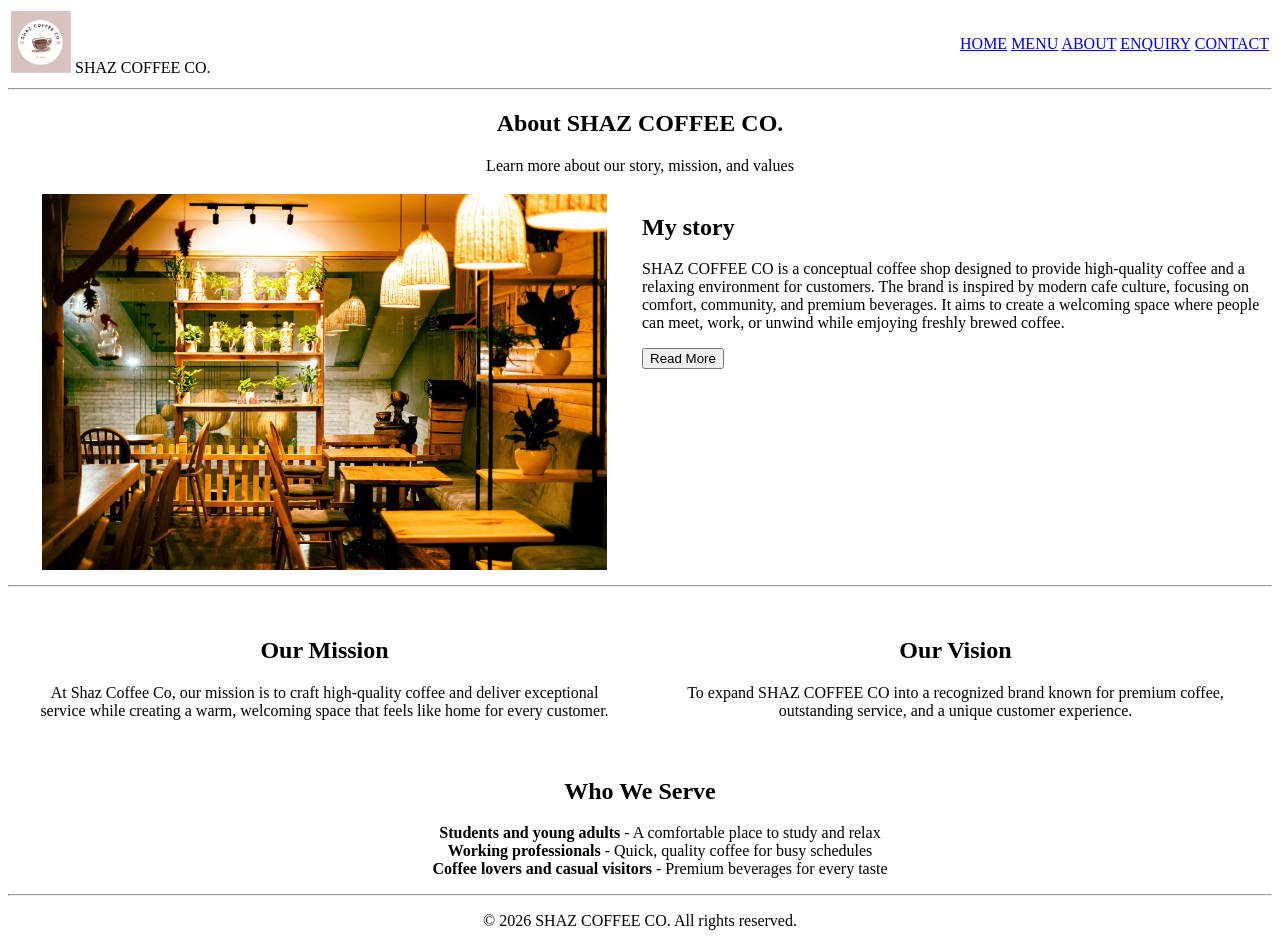
==== Pages/about_us.html @ fe55623c "Added content on menu page" ====
<!DOCTYPE html>
<html lang="en">
<head>
    <meta charset="UTF-8">
    <meta name="viewport" content="width=device-width, initial-scale=1.0">
    <title>SHAZ COFFEE CO. | About Us</title>
</head>
<body>
    <table width="100%">
        <tr>
            <!--This table is for aligning the logo and the navigation-->
            <td align="left">
                <img src="../Assets/images/logo.png" alt="logo" width="60">
                SHAZ COFFEE CO.

            </td>
            <td align="right">
                <a href="../index.html">HOME</a>
                <a href="./menu.html">MENU</a>
                <a href="about_us.html">ABOUT</a>
                <a href="enquiry.html">ENQUIRY</a>
                <a href="contact_us.html">CONTACT</a>

            </td>
        </tr>

    </table>
    <hr>
    <main>
        <section align="center">
            <h1>About SHAZ COFFEE CO.</h1>
            <p>Learn more about our story, mission, and values</p>
        </section>
        <!--The table that we gonna have will contain two column shop interior image and my story-->
        <table width="100%">
            <tr>
                <!--Left column: contains shop interior image-->
                <td width="50%" align="center">
                    <img src="../Assets/images/shop-interior.jpg" alt="shop-interior" width="90%">

                </td>
                <!--Right column :contains my story-->
                <td width="50%" valign="top">
                    <h2>My story</h2>
                    <p>SHAZ COFFEE CO is  a conceptual coffee shop designed to provide
                        high-quality coffee and a relaxing environment for customers.
                        The brand is inspired by modern cafe culture, focusing on 
                        comfort, community, and premium beverages. It aims to create
                        a welcoming space where people can meet, work, or unwind while
                        emjoying freshly brewed coffee.
                    </p>
                    <button onclick="location.href='#'">Read More</button>
                </td>
            </tr>

        </table>
        
 
        <!--Mission and Vision-->
        <hr>

        <table width="100%" cellpadding="20">
            <tr>

                <td width="50%" align="center" valign="top">
                    <h2>Our Mission</h2>
                    <p>At Shaz Coffee Co, our mission is to craft high-quality coffee
                        and deliver exceptional service while creating a warm, welcoming 
                        space that feels like home for every customer.</p>
                </td>
                <td width="50%" align="center" valign="top">
                    <h2>Our Vision</h2>
                    <p>To expand SHAZ COFFEE CO into a recognized brand known for premium
                        coffee, outstanding service, and a unique customer experience.
                    </p>
                </td>
            </tr>
        </table>

        <!--Target Audience-->
        <section align="center">
            <h2>Who We Serve </h2>
            <ul type="none">
                <li><strong>Students and young adults</strong> - A comfortable place to
                study and relax</li>
               
                <li><strong>Working professionals</strong> - Quick, quality coffee for 
                busy schedules</li>
                
                <li><strong>Coffee lovers and casual visitors</strong> - Premium beverages
                for every taste</li>
            </ul>
        </section>
    </main>

    <hr>


    <footer style="text-align: center;">
        <p>&copy; 2026 SHAZ COFFEE CO. All rights reserved.</p>

    </footer>
    
</body>
</html>
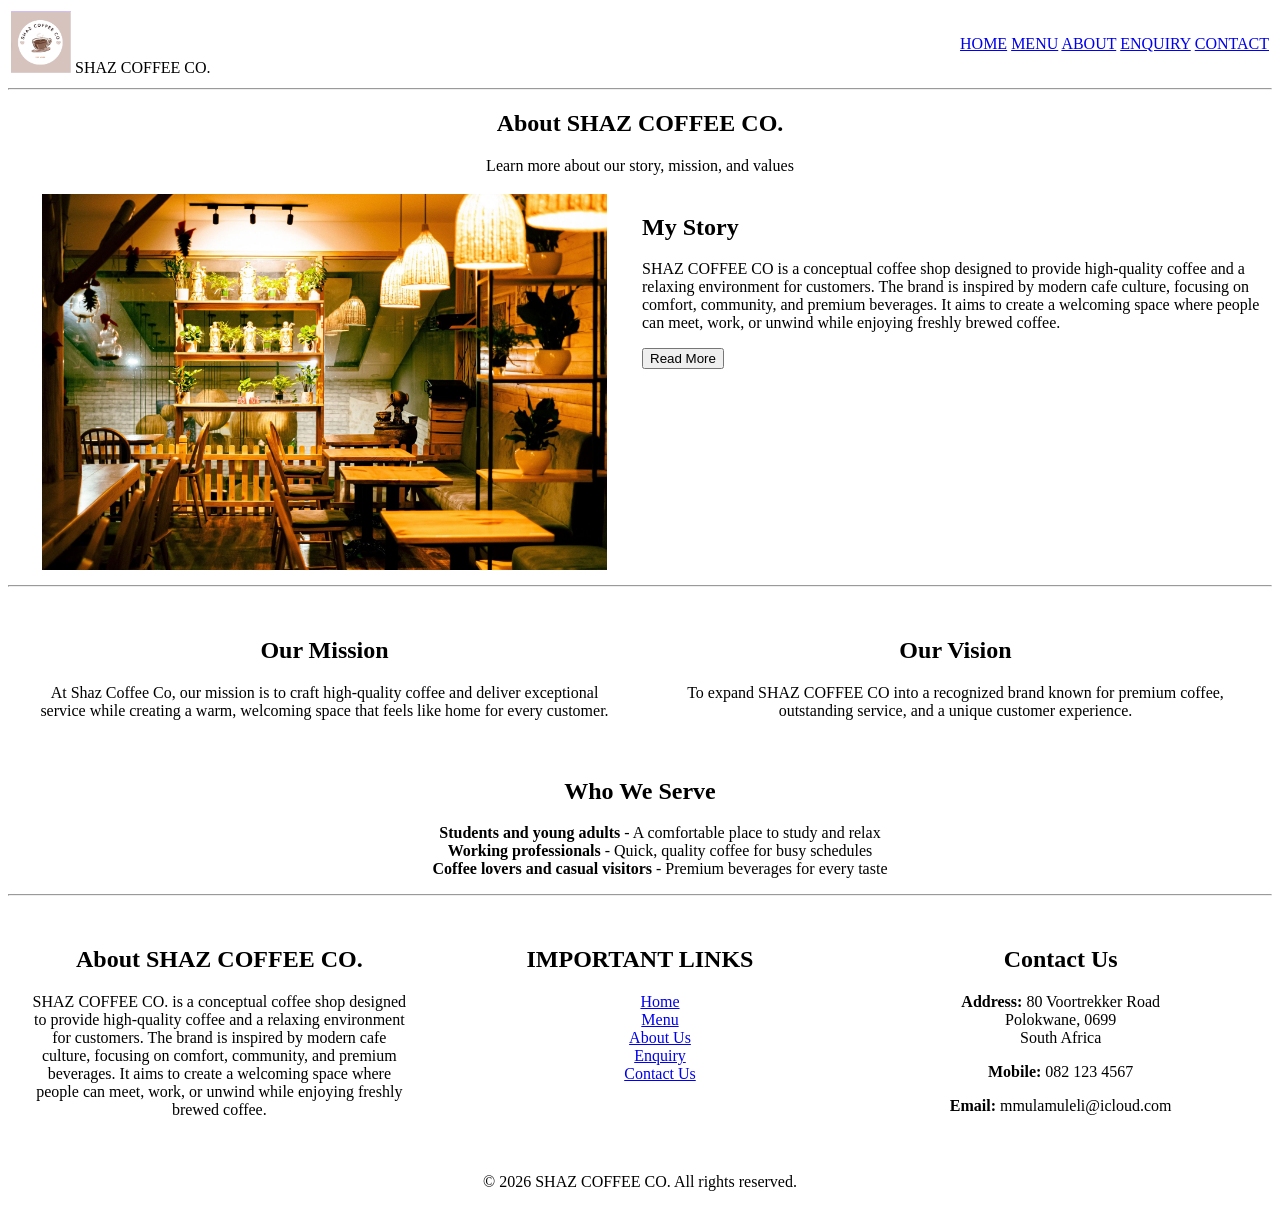
==== commit 7e15518e: "Verifying each page and correcting" ====
--- a/Pages/about_us.html
+++ b/Pages/about_us.html
@@ -6,11 +6,12 @@
     <title>SHAZ COFFEE CO. | About Us</title>
 </head>
 <body>
-    <table width="100%">
-        <tr>
-            <!--This table is for aligning the logo and the navigation-->
-            <td align="left">
-                <img src="../Assets/images/logo.png" alt="logo" width="60">
+    <header>
+        <table width="100%">
+            <tr>
+                <!--This table is for aligning the logo and the navigation-->
+                <td align="left">
+                    <img src="../Assets/images/logo.png" alt="logo" width="60">
                 SHAZ COFFEE CO.
 
             </td>
@@ -25,6 +26,7 @@
         </tr>
 
     </table>
+    </header>
     <hr>
     <main>
         <section align="center">
@@ -41,13 +43,13 @@
                 </td>
                 <!--Right column :contains my story-->
                 <td width="50%" valign="top">
-                    <h2>My story</h2>
-                    <p>SHAZ COFFEE CO is  a conceptual coffee shop designed to provide
+                    <h2>My Story</h2>
+                    <p>SHAZ COFFEE CO is a conceptual coffee shop designed to provide
                         high-quality coffee and a relaxing environment for customers.
                         The brand is inspired by modern cafe culture, focusing on 
                         comfort, community, and premium beverages. It aims to create
                         a welcoming space where people can meet, work, or unwind while
-                        emjoying freshly brewed coffee.
+                        enjoying freshly brewed coffee.
                     </p>
                     <button onclick="location.href='#'">Read More</button>
                 </td>
@@ -96,7 +98,45 @@
     <hr>
 
 
-    <footer style="text-align: center;">
+    <footer align="center">
+        <table width="100%" cellpadding="20">
+        <tr>
+            <!--First column: About us-->
+            <td width="33%" valign="top">
+            <h2>About SHAZ COFFEE CO.</h2>
+            <p>SHAZ COFFEE CO. is a conceptual coffee shop designed to provide high-quality coffee and a relaxing environment for customers.
+                The brand is inspired by modern cafe culture, focusing on comfort, community, and premium beverages.
+                It aims to create a welcoming space where people can meet, work, or unwind while enjoying freshly brewed coffee. </p>
+             </p>
+            </td>
+
+            <!--Second column: Important links-->
+            <td width="33%" valign="top">
+                <h2>IMPORTANT LINKS</h2>
+                <ul type="none">
+                    <li><a href="./index.html">Home</a></li>
+                    <li><a href="./Pages/menu.html">Menu</a></li>
+                    <li><a href="./Pages/about_us.html">About Us</a></li>
+                    <li><a href="./Pages/enquiry.html">Enquiry</a></li>
+                    <li><a href="./Pages/contact_us.html">Contact Us</a></li>
+                </ul>
+            </td>
+
+            <!--Third column: Contact us-->
+            <td width="33%" valign="top">
+                <h2>Contact Us</h2>
+                <p><strong>Address:</strong>
+                80 Voortrekker Road<br>
+                Polokwane, 0699<br>
+                South Africa</p>
+                <p><strong>Mobile:</strong>
+                082 123 4567</p>
+                <p><strong>Email:</strong>
+                mmulamuleli@icloud.com</p>
+            </td>
+        </tr>
+    </table>
+    <!--Copyright section-->
         <p>&copy; 2026 SHAZ COFFEE CO. All rights reserved.</p>
 
     </footer>
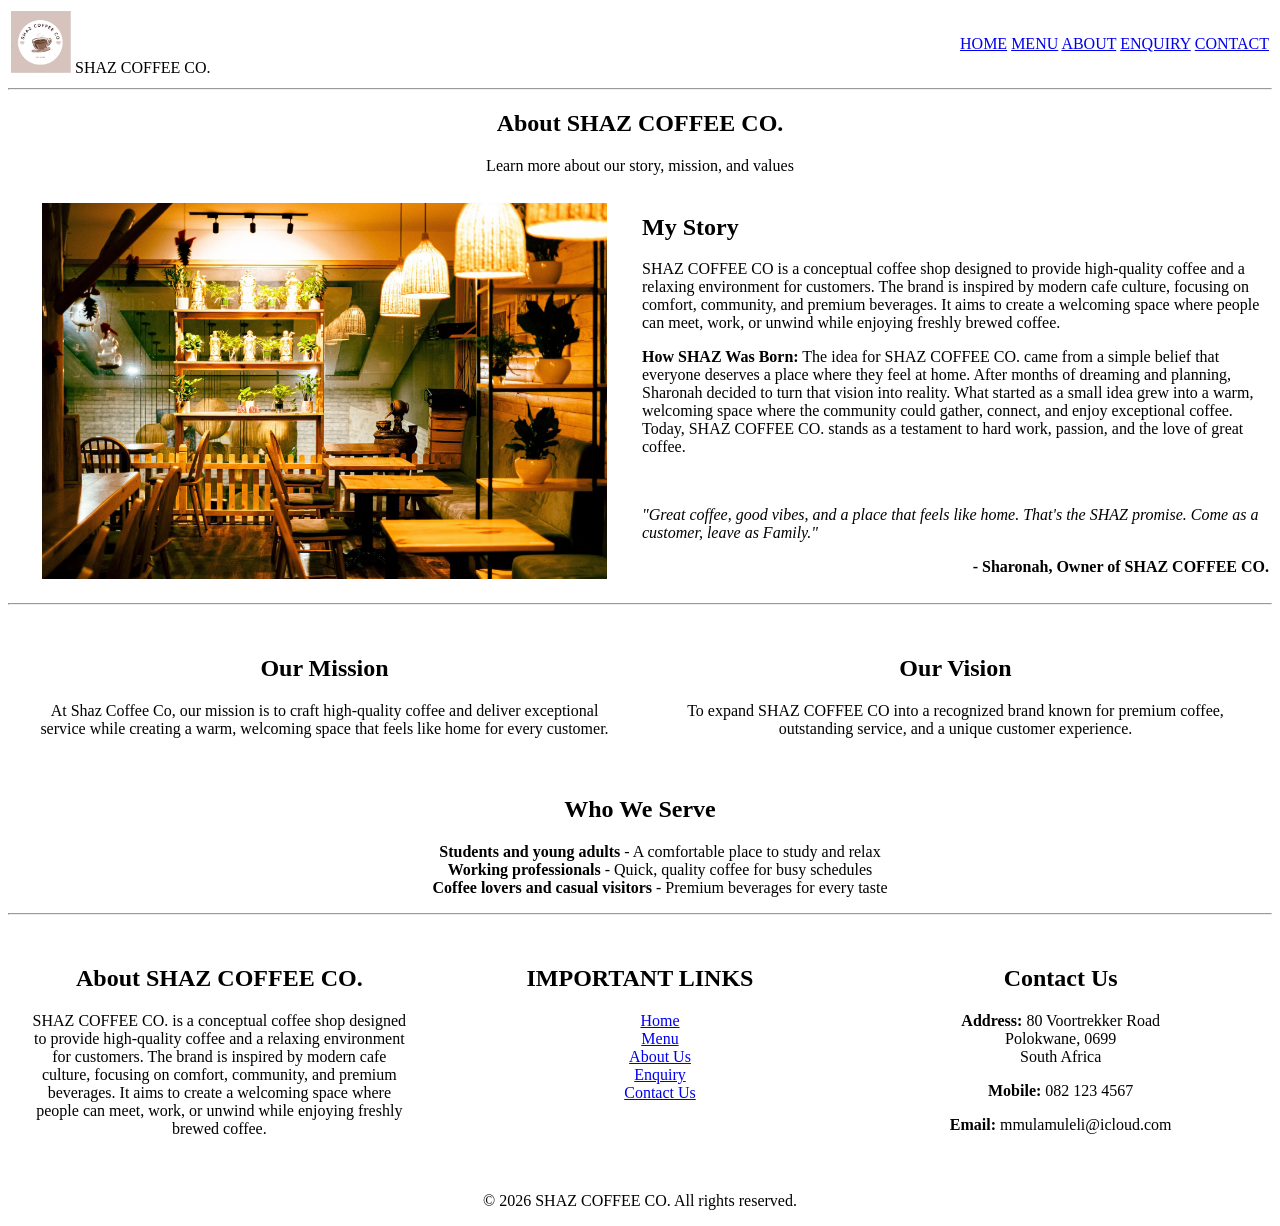
==== commit 2dfe2c52: "Last commit with readme" ====
--- a/Pages/about_us.html
+++ b/Pages/about_us.html
@@ -6,12 +6,13 @@
     <title>SHAZ COFFEE CO. | About Us</title>
 </head>
 <body>
+    <!-- Header Section -->
     <header>
         <table width="100%">
             <tr>
                 <!--This table is for aligning the logo and the navigation-->
                 <td align="left">
-                    <img src="../Assets/images/logo.png" alt="logo" width="60">
+                    <img src="../Assets/images/logo.png" alt="SHAZ COFFEE CO. Logo" width="60">
                 SHAZ COFFEE CO.
 
             </td>
@@ -28,6 +29,7 @@
     </table>
     </header>
     <hr>
+    <!-- Main content section -->
     <main>
         <section align="center">
             <h1>About SHAZ COFFEE CO.</h1>
@@ -38,7 +40,7 @@
             <tr>
                 <!--Left column: contains shop interior image-->
                 <td width="50%" align="center">
-                    <img src="../Assets/images/shop-interior.jpg" alt="shop-interior" width="90%">
+                    <img src="../Assets/images/shop-interior.jpg" alt="Inside SHAZ COFFEE CO. shop" width="90%">
 
                 </td>
                 <!--Right column :contains my story-->
@@ -51,7 +53,25 @@
                         a welcoming space where people can meet, work, or unwind while
                         enjoying freshly brewed coffee.
                     </p>
-                    <button onclick="location.href='#'">Read More</button>
+
+                    <!-- Second Paragraph : How SHAZ was born(meaning how the idea of shaz coffee co came up)-->
+                     <p><strong>How SHAZ Was Born:</strong> The idea for SHAZ COFFEE CO. came
+                    from a simple belief that everyone deserves a place where they feel at home.
+                    After months of dreaming and planning, Sharonah decided to turn that vision 
+                    into reality. What started as a small idea grew into a warm, welcoming space
+                    where the community could gather, connect, and enjoy exceptional coffee. Today,
+                    SHAZ COFFEE CO. stands as a testament to hard work, passion, and the love of 
+                    great coffee.
+                </p>
+
+                <br>
+
+                <!-- Quote from Owner -->
+                     
+
+                    <p><em>"Great coffee, good vibes, and a place that feels like home.
+                        That's the SHAZ promise. Come as a customer, leave as Family."</em></p>
+                   <p align="right"><strong>- Sharonah, Owner of SHAZ COFFEE CO.</strong></p>
                 </td>
             </tr>
 
@@ -97,7 +117,7 @@
 
     <hr>
 
-
+    <!-- Footer -->
     <footer align="center">
         <table width="100%" cellpadding="20">
         <tr>
@@ -114,11 +134,11 @@
             <td width="33%" valign="top">
                 <h2>IMPORTANT LINKS</h2>
                 <ul type="none">
-                    <li><a href="./index.html">Home</a></li>
-                    <li><a href="./Pages/menu.html">Menu</a></li>
-                    <li><a href="./Pages/about_us.html">About Us</a></li>
-                    <li><a href="./Pages/enquiry.html">Enquiry</a></li>
-                    <li><a href="./Pages/contact_us.html">Contact Us</a></li>
+                    <li><a href="../index.html">Home</a></li>
+                    <li><a href="./menu.html">Menu</a></li>
+                    <li><a href="./about_us.html">About Us</a></li>
+                    <li><a href="./enquiry.html">Enquiry</a></li>
+                    <li><a href="./contact_us.html">Contact Us</a></li>
                 </ul>
             </td>
 
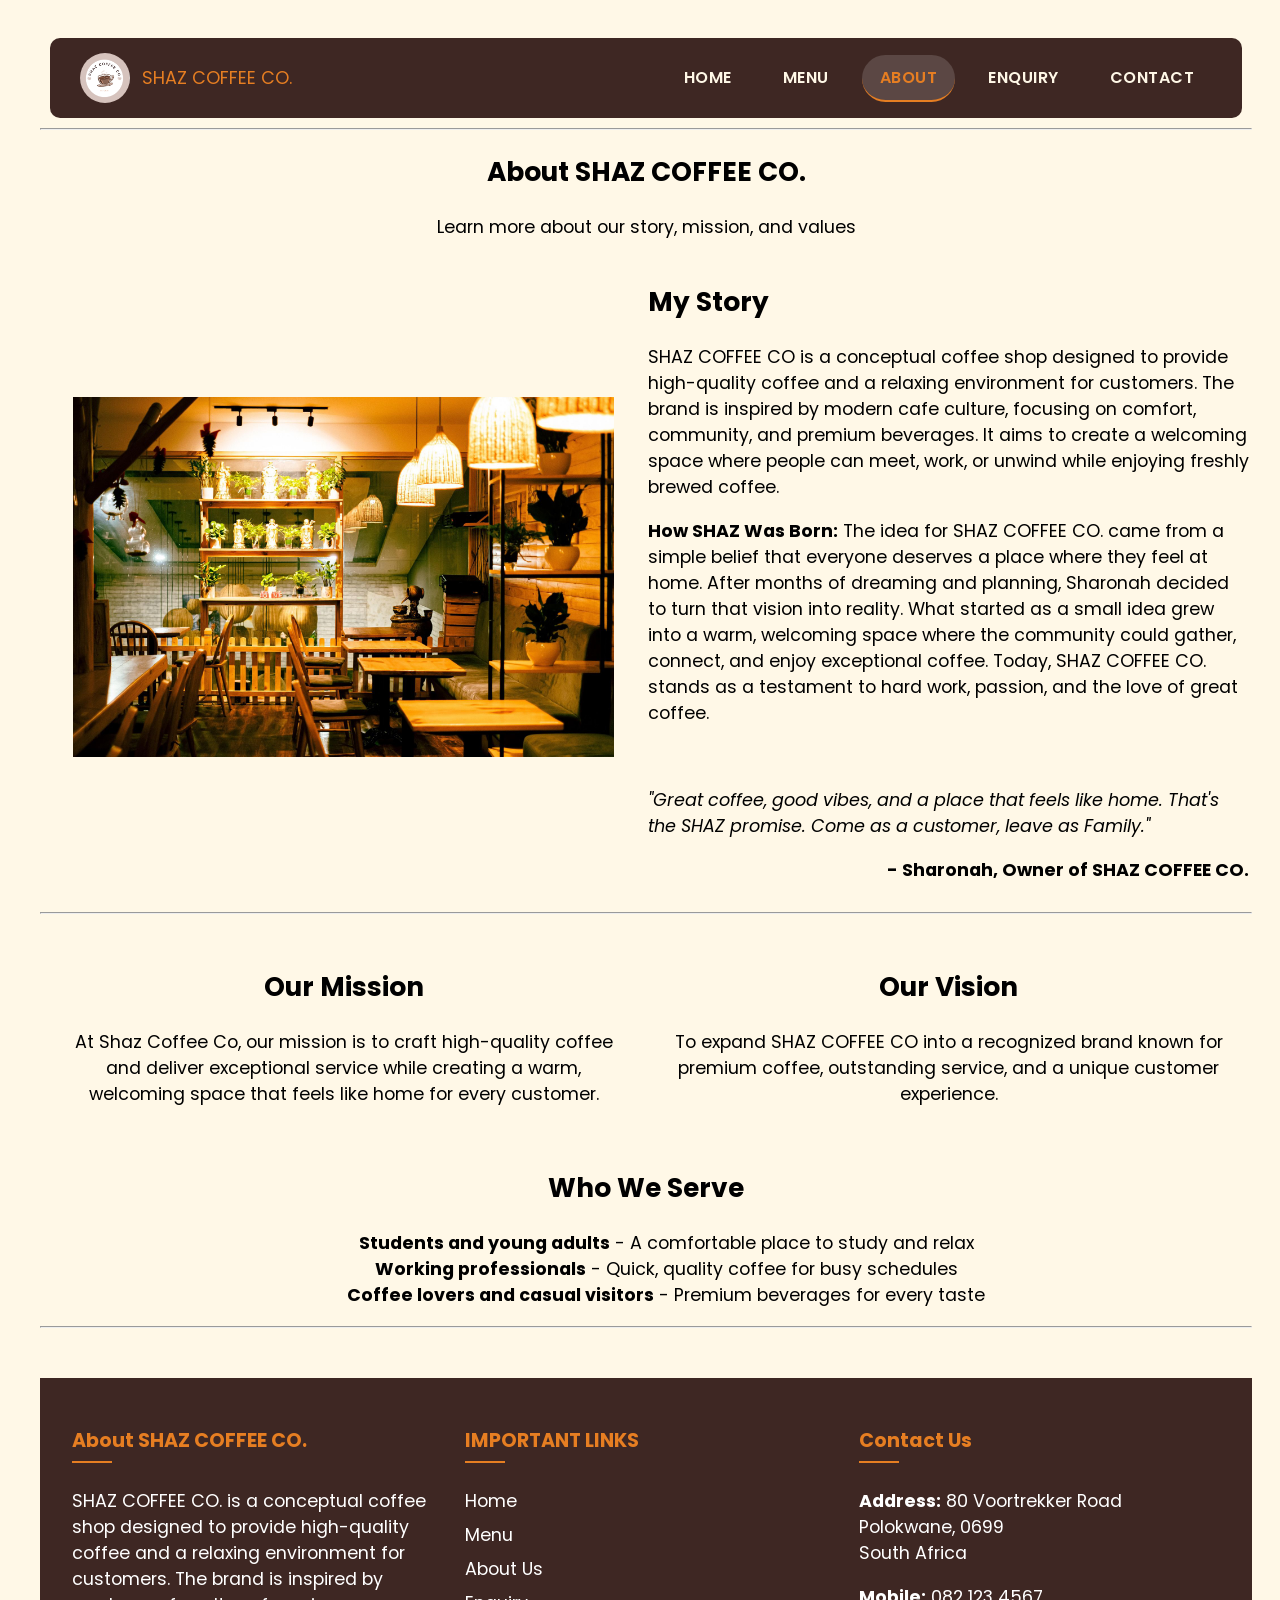
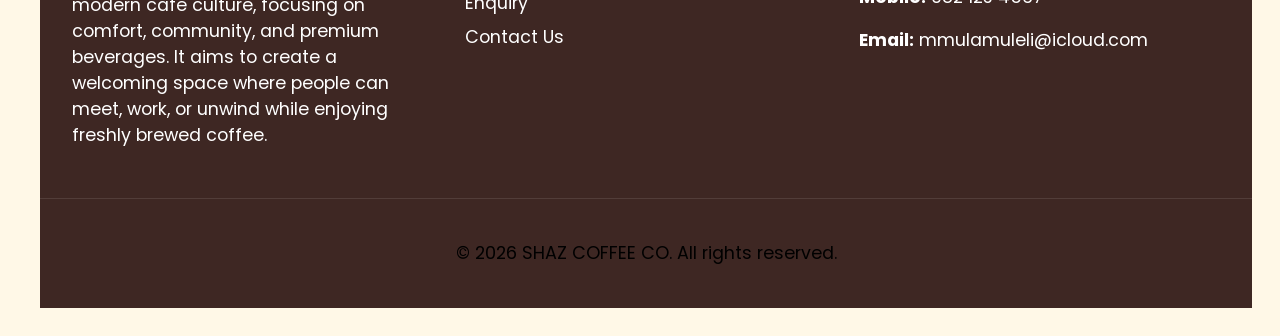
==== commit cc87458a: "Edited code on all pages" ====
--- a/Pages/about_us.html
+++ b/Pages/about_us.html
@@ -4,30 +4,29 @@
     <meta charset="UTF-8">
     <meta name="viewport" content="width=device-width, initial-scale=1.0">
     <title>SHAZ COFFEE CO. | About Us</title>
+    <link href="https://fonts.googleapis.com/css2?family=Poppins:wght@400;500;600;700&display=swap" rel="stylesheet">
+    <link rel="stylesheet" href="../Assets/css/style.css">
 </head>
+
 <body>
     <!-- Header Section -->
     <header>
-        <table width="100%">
-            <tr>
-                <!--This table is for aligning the logo and the navigation-->
-                <td align="left">
-                    <img src="../Assets/images/logo.png" alt="SHAZ COFFEE CO. Logo" width="60">
-                SHAZ COFFEE CO.
+    <div class="logo">
+         <img src="../Assets/images/logo.png" alt="SHAZ COFFEE CO. Logo" width="60"/>
+                <div class="logo-text">
+                    <span>SHAZ COFFEE CO.</span>
+                </div>
+    </div>
+       <nav>
 
-            </td>
-            <td align="right">
                 <a href="../index.html">HOME</a>
-                <a href="./menu.html">MENU</a>
-                <a href="about_us.html">ABOUT</a>
+                <a href="menu.html">MENU</a>
+                <a href="about_us.html" class="active">ABOUT</a>
                 <a href="enquiry.html">ENQUIRY</a>
                 <a href="contact_us.html">CONTACT</a>
-
-            </td>
-        </tr>
-
-    </table>
-    </header>
+        </nav>
+           
+</header>
     <hr>
     <!-- Main content section -->
     <main>
@@ -118,21 +117,18 @@
     <hr>
 
     <!-- Footer -->
-    <footer align="center">
-        <table width="100%" cellpadding="20">
-        <tr>
-            <!--First column: About us-->
-            <td width="33%" valign="top">
-            <h2>About SHAZ COFFEE CO.</h2>
+    <footer>
+    <div class="footer-container">
+        <div class="footer-col">
+             <h2>About SHAZ COFFEE CO.</h2>
             <p>SHAZ COFFEE CO. is a conceptual coffee shop designed to provide high-quality coffee and a relaxing environment for customers.
                 The brand is inspired by modern cafe culture, focusing on comfort, community, and premium beverages.
-                It aims to create a welcoming space where people can meet, work, or unwind while enjoying freshly brewed coffee. </p>
-             </p>
-            </td>
-
-            <!--Second column: Important links-->
-            <td width="33%" valign="top">
-                <h2>IMPORTANT LINKS</h2>
+                It aims to create a welcoming space where people can meet, work, or unwind while enjoying freshly brewed coffee.
+             </p>         
+        </div>
+    
+    <div class="footer-col">
+            <h2>IMPORTANT LINKS</h2>
                 <ul type="none">
                     <li><a href="../index.html">Home</a></li>
                     <li><a href="./menu.html">Menu</a></li>
@@ -140,11 +136,9 @@
                     <li><a href="./enquiry.html">Enquiry</a></li>
                     <li><a href="./contact_us.html">Contact Us</a></li>
                 </ul>
-            </td>
-
-            <!--Third column: Contact us-->
-            <td width="33%" valign="top">
-                <h2>Contact Us</h2>
+    </div>
+        <div class="footer-col">
+            <h2>Contact Us</h2>
                 <p><strong>Address:</strong>
                 80 Voortrekker Road<br>
                 Polokwane, 0699<br>
@@ -153,13 +147,13 @@
                 082 123 4567</p>
                 <p><strong>Email:</strong>
                 mmulamuleli@icloud.com</p>
-            </td>
-        </tr>
-    </table>
-    <!--Copyright section-->
-        <p>&copy; 2026 SHAZ COFFEE CO. All rights reserved.</p>
+        </div>
+        </div>
+        <div class="copyright">
+            <p>&copy; 2026 SHAZ COFFEE CO. All rights reserved.</p>
+        </div>
 
-    </footer>
+     </footer>
     
 </body>
 </html>
--- a/Assets/css/style.css
+++ b/Assets/css/style.css
@@ -0,0 +1,183 @@
+:root{
+    --warm-cream: #FFF8E7;
+    --coffee-brown: #3E2723;
+    --burnt-orange: #E67E22;
+    --soft-grey: #757575;
+    --dark-text: #2C2C2C;
+    --spacing: 20px;
+    --border-radius: 12px;
+    --white: #FFFFFF;
+
+}
+
+
+
+body{
+    background-color: var(--warm-cream);
+    margin-left: var(--spacing);
+    padding: var(--spacing);
+    font-family: 'Poppins', 'Segoe UI', Arial, sans-serif;
+    font-size: 1.1rem;
+    font-weight: 400;
+
+}
+header{
+    background-color: var(--coffee-brown);
+    padding: 15px 30px;
+    border-radius: 10px;
+    display: flex;
+    flex-direction: row;
+    align-items: center;
+    justify-content: space-between;
+    position: sticky;
+    top:0;
+    z-index: 100;
+    margin: 10px;
+    ;
+   }
+   .logo{
+    display:flex;
+    align-items: center;
+    gap: 12px;
+   }
+
+   .logo img{
+    width: 50px;
+    height: 50px;
+    border-radius: 50%;
+    object-fit: cover;
+    transition: transform 0.6s ease-in-out;
+   }
+   .logo img:hover{
+    transform:rotate(360deg);
+   }
+
+   .logo-text span{
+    color: var(--burnt-orange);
+   }
+
+   /* Navigation Styles - BRIGHT & VISIBLE*/
+   nav{
+    display: flex;
+    gap: 15px;
+   }
+
+   nav a{
+    color:#FFF8E7;
+    text-decoration: none;
+    font-weight: 600;
+    font-size: 1rem;
+    padding: 10px 18px;
+    border-radius: 25px;
+    transition: all 0.3s ease;
+    letter-spacing: 0.5px;
+   }
+   /*Active page styling */
+   nav a.active{
+    color:var(--burnt-orange);
+    background-color: rgba(255, 255, 255, 0.15);
+    border-bottom: 2px solid var(--burnt-orange);
+   }
+
+
+nav a:hover{
+    color: var(--burnt-orange);
+}
+button{
+    background: var(--burnt-orange);
+    border-radius: var(--border-radius);
+}
+
+footer{
+    background:var(--coffee-brown);
+    margin-top: 50px;
+}
+/*Footer Container - 3 columns horizontally */
+.footer-container{
+    display: grid;
+    grid-template-columns: repeat(3, 1fr);/* 3 equal columns */
+    gap: 2rem;
+    max-width: 1200px;
+    margin: 0 auto;
+    padding: 2rem;
+}
+
+.footer-col{
+    text-align: left;
+}
+
+/*Footer Text and Links */
+.footer-col p,
+.footer-col li{
+    color: var(--white);
+}
+
+/*Footer Heading */
+.footer-col h2{
+    color: var(--burnt-orange);
+    font-size: 1.2rem;
+    margin-bottom: 1rem;
+    position: relative;
+    display: inline-block;
+}
+
+.footer-col h2:after{
+    content: '';
+    position: absolute;
+    bottom: -8px;
+    left: 0;
+    width: 40px;
+    height: 2px;
+    background-color: var(--burnt-orange);
+}
+
+.footer-col ul{
+    list-style: none;
+    padding: 0;
+}
+
+.footer-col ul li{
+    margin: 0.5rem 0;
+}
+
+.footer-col a{
+    color:var(--white);
+    text-decoration: none;
+    transition: color 0.3s ease;
+}
+.footer-col a:hover{
+    color: var(--burnt-orange);
+    padding-left: 5px;
+}
+/*Copyright Section */
+.copyright{
+    text-align: center;
+    padding: 1.5rem;
+    border-top: 1px solid rgba(255, 255, 255, 0.1);
+    margin-top: 0;
+}
+
+/*=================================
+RESPONSIVE MEDIA QUERIES
+==============================*/
+
+/*Tablet View*/
+@media screen and (max-width:1024px){
+    .footer-container{
+        grid-template-columns: repeat(2, 1fr); /* 2 columns instead of 3 */
+
+    }
+}
+
+/*Mobile View */
+@media screen and (max-width:768px){
+    .footer-container{
+        grid-template-columns: 1fr; /*Mobile: 1 column(stacked)*/
+
+    }
+
+    .footer-col{
+    text-align: center;
+}
+}
+
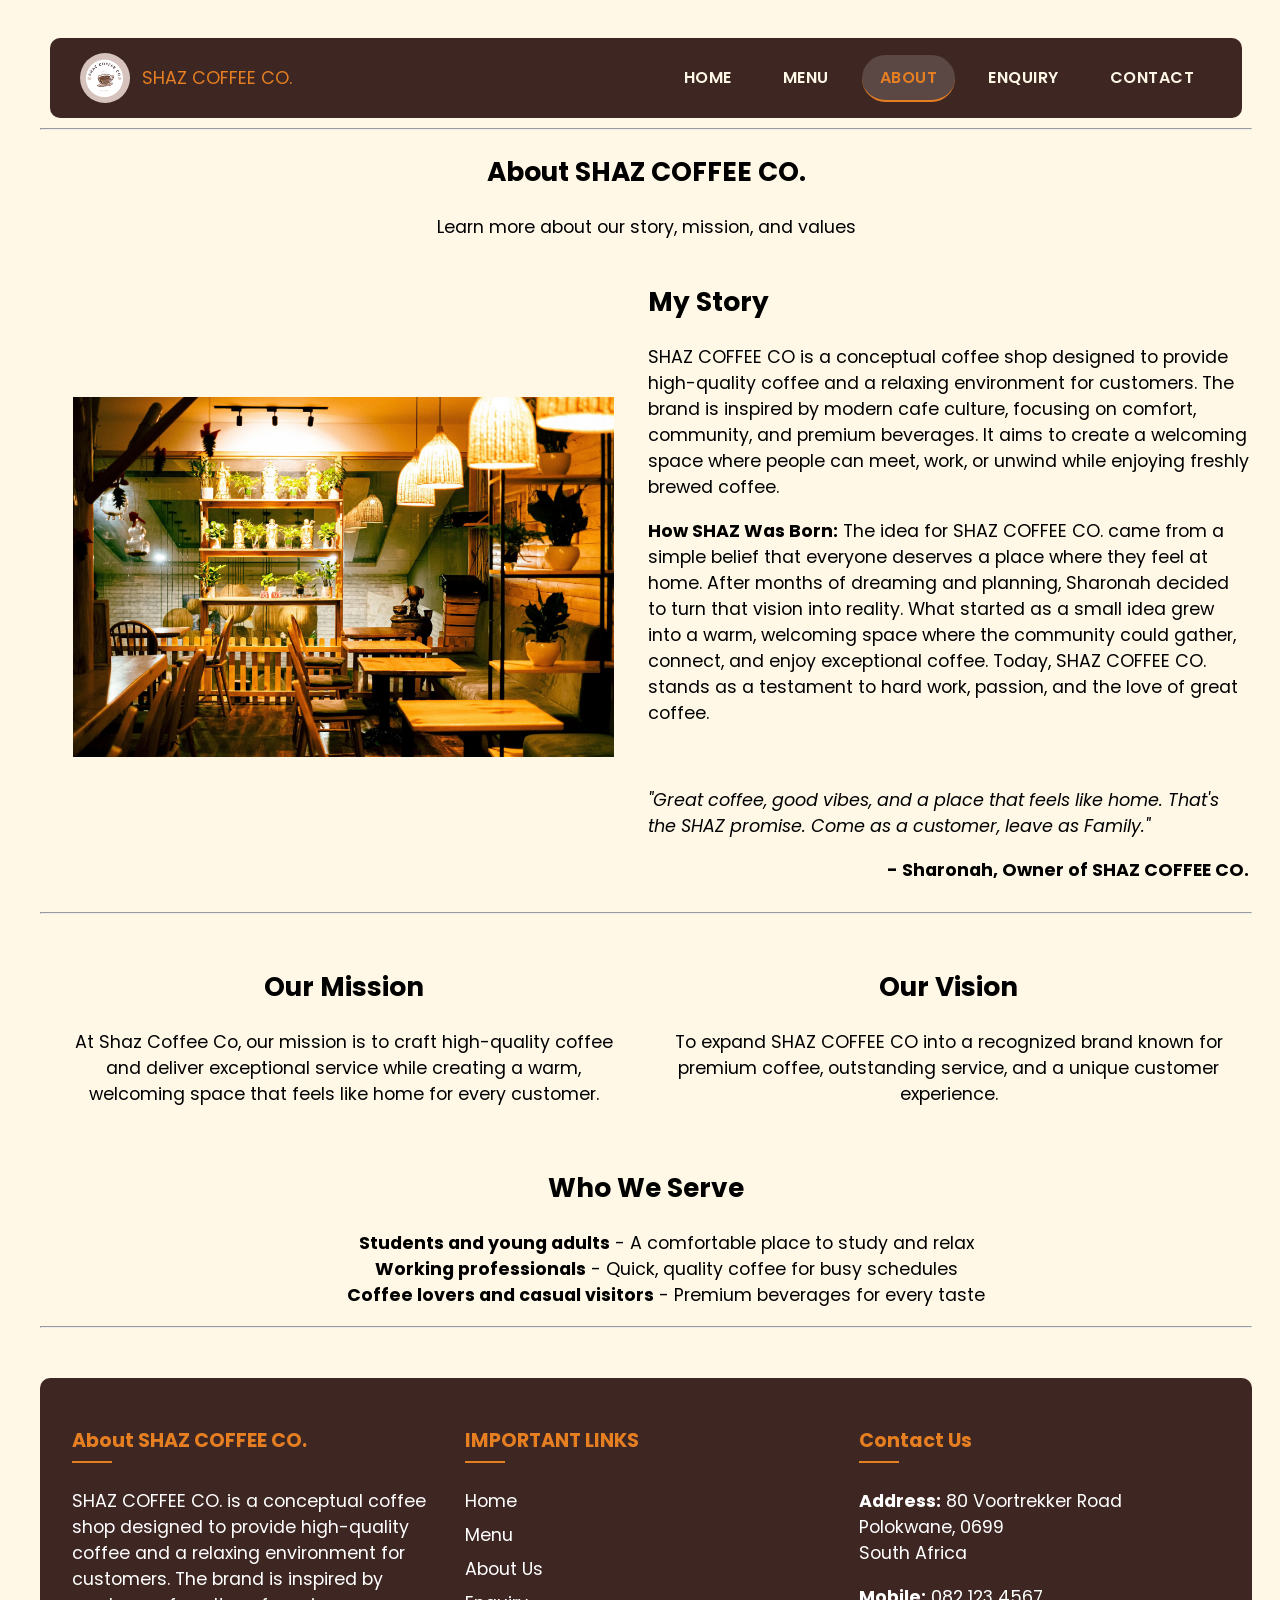
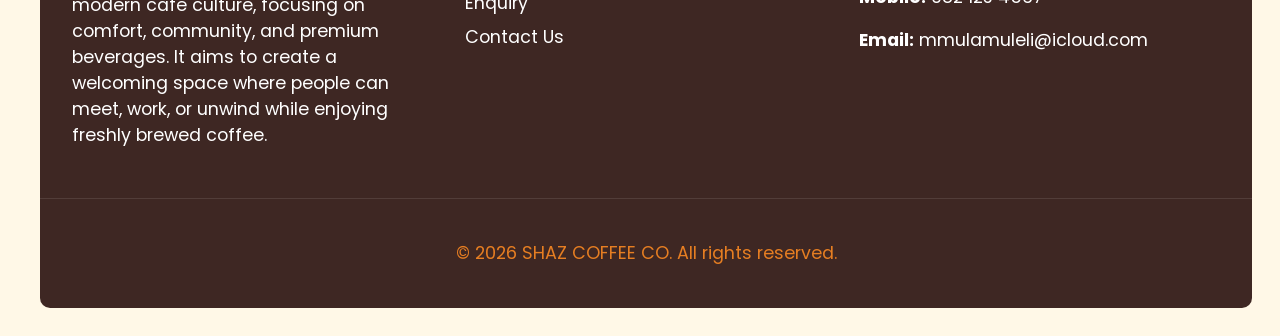
==== commit c62c73fe: "added SEO meta tags" ====
--- a/Pages/about_us.html
+++ b/Pages/about_us.html
@@ -3,7 +3,11 @@
 <head>
     <meta charset="UTF-8">
     <meta name="viewport" content="width=device-width, initial-scale=1.0">
-    <title>SHAZ COFFEE CO. | About Us</title>
+    <title>SHAZ COFFEE CO. | About Us - Our Story & Mission</title>
+    <meta name="description" content="Learn about SHAZ COFFEE CO.'s story, mission, and vision. We're passionate about serving high-quality coffee in a warm, welcoming environment.">
+    <meta name="keywords" content="about SHAZ COFFEE, coffee shop story, mission and vision, Polokwane café, coffee shop history, who we are, SHAZ Coffee Co">
+    <meta name="author" content="Mulamuleli Mungadi">
+    <meta name="robots" content="index, follow">
     <link href="https://fonts.googleapis.com/css2?family=Poppins:wght@400;500;600;700&display=swap" rel="stylesheet">
     <link rel="stylesheet" href="../Assets/css/style.css">
 </head>
@@ -154,6 +158,6 @@
         </div>
 
      </footer>
-    
+    <script src="./Assets/js/script.js"></script>
 </body>
 </html>
--- a/Assets/css/style.css
+++ b/Assets/css/style.css
@@ -7,10 +7,7 @@
     --spacing: 20px;
     --border-radius: 12px;
     --white: #FFFFFF;
-
-}
-
-
+}
 
 body{
     background-color: var(--warm-cream);
@@ -19,8 +16,8 @@
     font-family: 'Poppins', 'Segoe UI', Arial, sans-serif;
     font-size: 1.1rem;
     font-weight: 400;
-
-}
+}
+
 header{
     background-color: var(--coffee-brown);
     padding: 15px 30px;
@@ -30,40 +27,41 @@
     align-items: center;
     justify-content: space-between;
     position: sticky;
-    top:0;
+    top: 0;
     z-index: 100;
     margin: 10px;
-    ;
-   }
-   .logo{
-    display:flex;
+}
+
+.logo{
+    display: flex;
     align-items: center;
     gap: 12px;
-   }
-
-   .logo img{
+}
+
+.logo img{
     width: 50px;
     height: 50px;
     border-radius: 50%;
     object-fit: cover;
     transition: transform 0.6s ease-in-out;
-   }
-   .logo img:hover{
-    transform:rotate(360deg);
-   }
-
-   .logo-text span{
-    color: var(--burnt-orange);
-   }
-
-   /* Navigation Styles - BRIGHT & VISIBLE*/
-   nav{
+}
+
+.logo img:hover{
+    transform: rotate(360deg);
+}
+
+.logo-text span{
+    color: var(--burnt-orange);
+}
+
+
+nav{
     display: flex;
     gap: 15px;
-   }
-
-   nav a{
-    color:#FFF8E7;
+}
+
+nav a{
+    color: #FFF8E7;
     text-decoration: none;
     font-weight: 600;
     font-size: 1rem;
@@ -71,31 +69,35 @@
     border-radius: 25px;
     transition: all 0.3s ease;
     letter-spacing: 0.5px;
-   }
-   /*Active page styling */
-   nav a.active{
-    color:var(--burnt-orange);
+}
+
+/* Active page styling */
+nav a.active{
+    color: var(--burnt-orange);
     background-color: rgba(255, 255, 255, 0.15);
     border-bottom: 2px solid var(--burnt-orange);
-   }
-
+}
 
 nav a:hover{
     color: var(--burnt-orange);
 }
+
 button{
     background: var(--burnt-orange);
     border-radius: var(--border-radius);
 }
 
 footer{
-    background:var(--coffee-brown);
+    background: var(--coffee-brown);
     margin-top: 50px;
-}
-/*Footer Container - 3 columns horizontally */
+    border-radius: 10px;
+    overflow: hidden;
+}
+
+/* Footer Container - 3 columns horizontally */
 .footer-container{
     display: grid;
-    grid-template-columns: repeat(3, 1fr);/* 3 equal columns */
+    grid-template-columns: repeat(3, 1fr);
     gap: 2rem;
     max-width: 1200px;
     margin: 0 auto;
@@ -106,13 +108,11 @@
     text-align: left;
 }
 
-/*Footer Text and Links */
 .footer-col p,
 .footer-col li{
     color: var(--white);
 }
 
-/*Footer Heading */
 .footer-col h2{
     color: var(--burnt-orange);
     font-size: 1.2rem;
@@ -141,43 +141,140 @@
 }
 
 .footer-col a{
-    color:var(--white);
+    color: var(--white);
     text-decoration: none;
     transition: color 0.3s ease;
 }
+
 .footer-col a:hover{
     color: var(--burnt-orange);
     padding-left: 5px;
 }
-/*Copyright Section */
+
 .copyright{
     text-align: center;
     padding: 1.5rem;
     border-top: 1px solid rgba(255, 255, 255, 0.1);
     margin-top: 0;
-}
-
-/*=================================
-RESPONSIVE MEDIA QUERIES
-==============================*/
-
-/*Tablet View*/
-@media screen and (max-width:1024px){
+    color: var(--burnt-orange);
+}
+ 
+section table td img {
+    box-shadow: 0 0 20px rgba(230, 126, 34, 0.5);
+    border-radius: 10px;
+    transition: all 0.4s cubic-bezier(0.2, 0.9, 0.4, 1.1);  
+}
+
+
+section table td img:hover {
+    transform: scale(1.05);
+    box-shadow: 0 0 30px rgba(230, 126, 34, 0.8);
+}
+
+
+
+/* =================================
+   RESPONSIVE MEDIA QUERIES
+   ================================= */
+
+/* Tablet View */
+@media screen and (max-width: 1024px){
     .footer-container{
-        grid-template-columns: repeat(2, 1fr); /* 2 columns instead of 3 */
-
-    }
-}
-
-/*Mobile View */
-@media screen and (max-width:768px){
-    .footer-container{
-        grid-template-columns: 1fr; /*Mobile: 1 column(stacked)*/
-
-    }
-
-    .footer-col{
-    text-align: center;
-}
-}
-
+        grid-template-columns: repeat(2, 1fr);
+    }
+}
+
+/* Mobile View */
+@media screen and (max-width: 768px){
+    header {
+        flex-direction: column;
+        text-align: center;
+        gap: 15px;
+        padding: 12px 20px;
+        margin: 5px;
+    }
+
+    .logo {
+        justify-content: center;
+    }
+    
+    .logo img {
+        width: 40px;
+        height: 40px;
+    }
+    
+    .logo-text {
+        font-size: 1rem;
+    }
+
+    nav {
+        flex-direction: row;
+        flex-wrap: wrap;
+        justify-content: center;
+        gap: 8px;
+        width: 100%;
+        align-items: center;
+    }
+
+    nav a {
+        display: inline-block;
+        text-align: center;
+        padding: 8px 16px;
+        width: auto;
+        min-width: 100px;
+        background-color: transparent;
+        border-radius: 25px;
+        font-size: 0.95rem;
+    }
+
+    nav a.active {
+        background-color: rgba(255, 255, 255, 0.15);
+        border-bottom: 2px solid var(--burnt-orange);
+    }
+
+    .footer-container {
+        grid-template-columns: 1fr;
+        text-align: center;
+        gap: 1rem;
+        padding: 1rem;
+    }
+
+    .footer-col {
+        text-align: center;
+    }
+
+    .footer-col h2:after {
+        left: 50%;
+        transform: translateX(-50%);
+    }
+   
+
+    /* Menu page - stack tables vertically on mobile */
+    section table,
+    section tbody,
+    section tr,
+    section td {
+        display: block;
+        width: 100%;
+    }
+
+    section td {
+        text-align: center;
+        margin-bottom: 1.5rem;
+        padding: 10px;
+    }
+
+    section table td img {
+        width: 200px ;
+        height: auto ;
+        border-radius: 0 ;
+    }
+}
+
+/* Tablet screens for menu images */
+@media screen and (max-width: 1024px) and (min-width: 769px) {
+    section table td img {
+        width: 220px ;
+        height: auto t;
+    }
+}
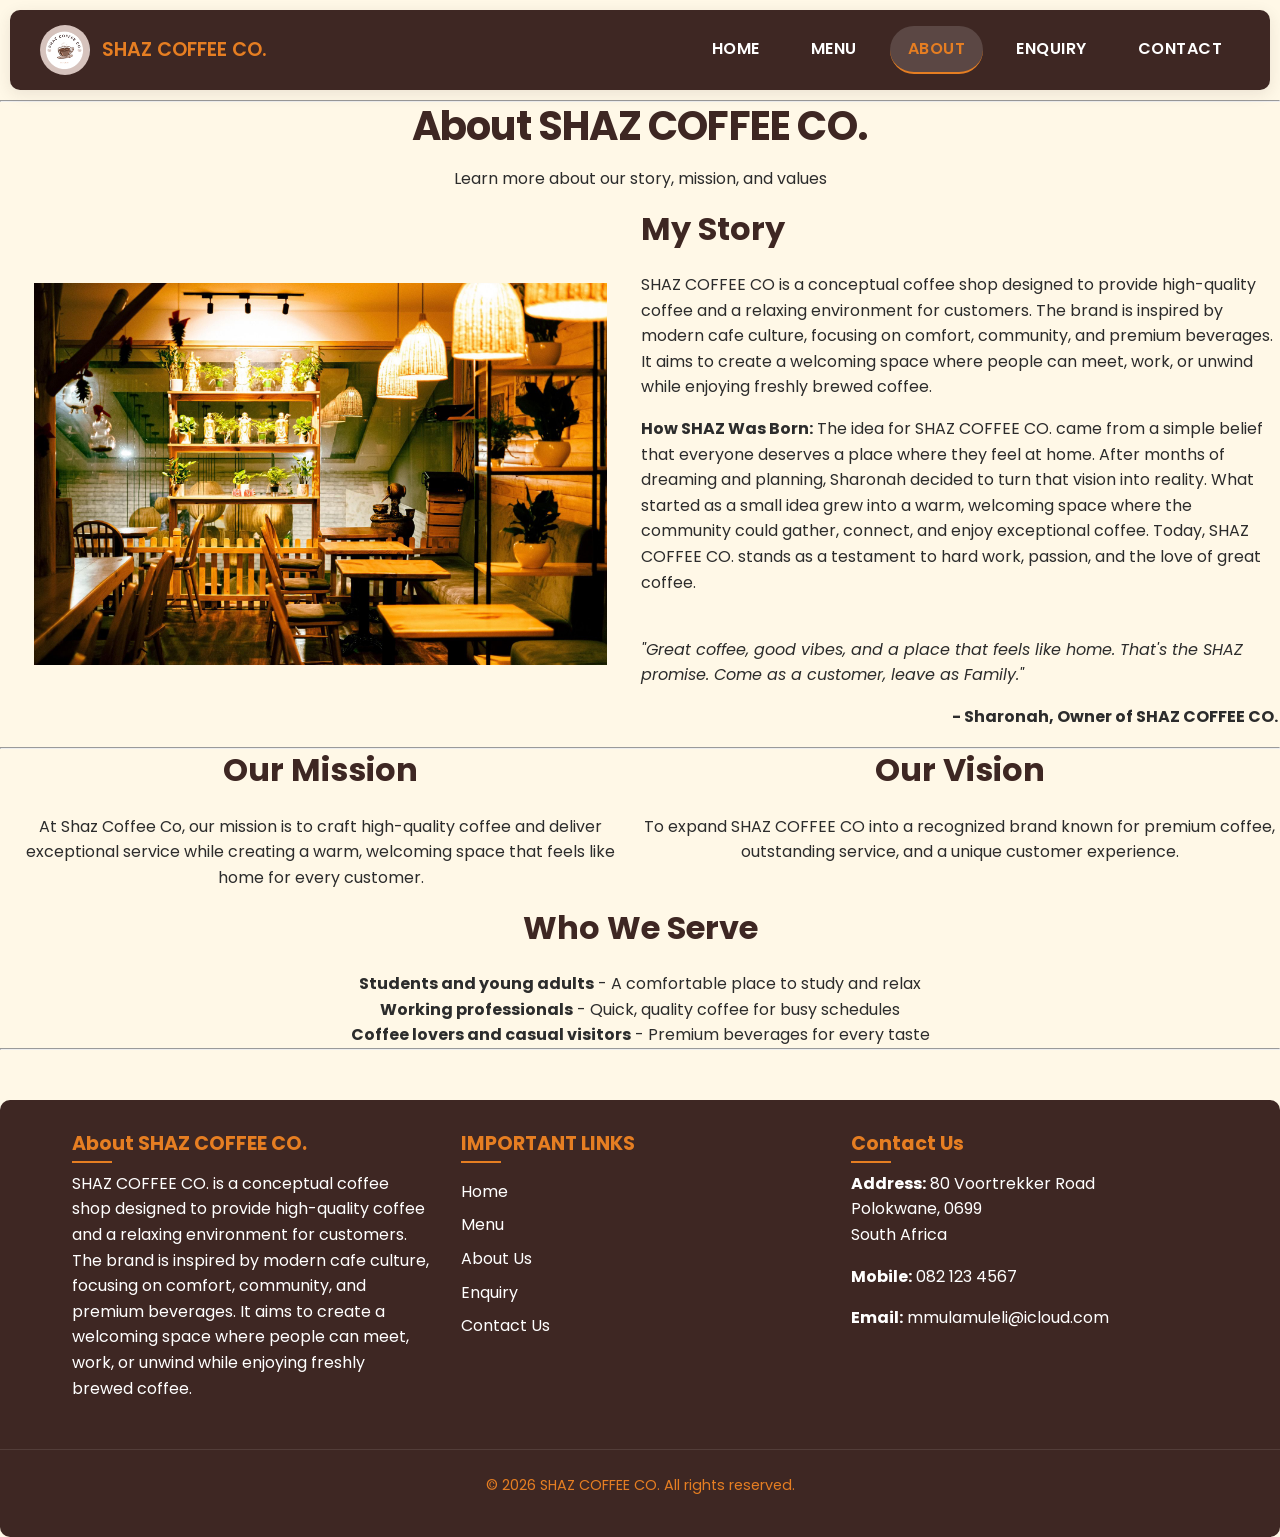
==== commit 475769d3: "fixed the menu icon on all pages since it wasnt working" ====
--- a/Pages/about_us.html
+++ b/Pages/about_us.html
@@ -21,7 +21,15 @@
                     <span>SHAZ COFFEE CO.</span>
                 </div>
     </div>
-       <nav>
+
+    <!-- This is the hamburger menu for mobile view -->
+    <div class="menu-icon" id="menuIcon">
+            <div class="bar1"></div>
+            <div class="bar2"></div>
+            <div class="bar3"></div>
+
+    </div>
+       <nav id="navbar">
 
                 <a href="../index.html">HOME</a>
                 <a href="menu.html">MENU</a>
@@ -158,6 +166,6 @@
         </div>
 
      </footer>
-    <script src="./Assets/js/script.js"></script>
+    <script src="../Assets/js/script.js"></script>
 </body>
 </html>
--- a/Assets/css/style.css
+++ b/Assets/css/style.css
@@ -1,24 +1,78 @@
-:root{
+/* ============================================
+   SHAZ COFFEE CO. - Complete Stylesheet
+   Part 3: Responsive Design + Hamburger Menu
+   ============================================ */
+
+/* ---------- 1. CSS RESET ---------- */
+* {
+    margin: 0;
+    padding: 0;
+    box-sizing: border-box;
+}
+
+/* ---------- 2. CSS VARIABLES (Color Palette) ---------- */
+:root {
     --warm-cream: #FFF8E7;
     --coffee-brown: #3E2723;
     --burnt-orange: #E67E22;
     --soft-grey: #757575;
     --dark-text: #2C2C2C;
+    --light-cream: #FDF9F0;
+    --border-light: #E0D5C0;
+    --white: #FFFFFF;
     --spacing: 20px;
     --border-radius: 12px;
-    --white: #FFFFFF;
-}
-
-body{
+    --shadow: 0 4px 15px rgba(62, 39, 35, 0.1);
+    --transition: all 0.3s ease;
+}
+
+/* ---------- 3. BASE STYLES ---------- */
+body {
     background-color: var(--warm-cream);
-    margin-left: var(--spacing);
-    padding: var(--spacing);
     font-family: 'Poppins', 'Segoe UI', Arial, sans-serif;
-    font-size: 1.1rem;
-    font-weight: 400;
-}
-
-header{
+    font-size: 1rem;
+    line-height: 1.6;
+    color: var(--dark-text);
+}
+
+/* Typography */
+h1, h2, h3, h4, h5, h6 {
+    font-weight: 700;
+    line-height: 1.2;
+    margin-bottom: 1rem;
+    color: var(--coffee-brown);
+}
+
+h1 {
+    font-size: 2.5rem;
+    letter-spacing: -0.02em;
+}
+
+h2 {
+    font-size: 2rem;
+    margin-bottom: 1.5rem;
+}
+
+h3 {
+    font-size: 1.3rem;
+}
+
+p {
+    margin-bottom: 1rem;
+}
+
+a {
+    text-decoration: none;
+    transition: var(--transition);
+}
+
+img {
+    max-width: 100%;
+    height: auto;
+}
+
+/* ---------- 4. HEADER & NAVIGATION ---------- */
+header {
     background-color: var(--coffee-brown);
     padding: 15px 30px;
     border-radius: 10px;
@@ -30,15 +84,16 @@
     top: 0;
     z-index: 100;
     margin: 10px;
-}
-
-.logo{
+    box-shadow: var(--shadow);
+}
+
+.logo {
     display: flex;
     align-items: center;
     gap: 12px;
 }
 
-.logo img{
+.logo img {
     width: 50px;
     height: 50px;
     border-radius: 50%;
@@ -46,56 +101,116 @@
     transition: transform 0.6s ease-in-out;
 }
 
-.logo img:hover{
+.logo img:hover {
     transform: rotate(360deg);
 }
 
-.logo-text span{
+.logo-text {
+    color: var(--white);
+    font-weight: 600;
+    font-size: 1.2rem;
+}
+
+.logo-text span {
     color: var(--burnt-orange);
 }
 
-
-nav{
+/* Navigation - Desktop */
+nav {
     display: flex;
     gap: 15px;
 }
 
-nav a{
-    color: #FFF8E7;
+nav a {
+    color: var(--white);
     text-decoration: none;
     font-weight: 600;
     font-size: 1rem;
     padding: 10px 18px;
     border-radius: 25px;
-    transition: all 0.3s ease;
+    transition: var(--transition);
     letter-spacing: 0.5px;
 }
 
-/* Active page styling */
-nav a.active{
+nav a:hover {
+    color: var(--burnt-orange);
+    background-color: rgba(255, 255, 255, 0.1);
+}
+
+nav a.active {
     color: var(--burnt-orange);
     background-color: rgba(255, 255, 255, 0.15);
     border-bottom: 2px solid var(--burnt-orange);
 }
 
-nav a:hover{
-    color: var(--burnt-orange);
-}
-
-button{
-    background: var(--burnt-orange);
-    border-radius: var(--border-radius);
-}
-
-footer{
-    background: var(--coffee-brown);
+/* ---------- 5. ANIMATED HAMBURGER MENU ICON (Part 3) ---------- */
+.menu-icon {
+    display: none;
+    cursor: pointer;
+    padding: 10px;
+    z-index: 100;
+}
+
+.menu-icon div {
+    width: 30px;
+    height: 3px;
+    background-color: var(--white);
+    margin: 6px 0;
+    transition: all 0.3s ease;
+    border-radius: 3px;
+}
+
+/* When menu is open - turns into X */
+.menu-icon.open .bar1 {
+    transform: rotate(-45deg) translate(-5px, 6px);
+}
+
+.menu-icon.open .bar2 {
+    opacity: 0;
+}
+
+.menu-icon.open .bar3 {
+    transform: rotate(45deg) translate(-5px, -6px);
+}
+
+/* ---------- 6. BUTTONS ---------- */
+button, .btn {
+    background-color: var(--burnt-orange);
+    color: var(--white);
+    border: none;
+    padding: 12px 32px;
+    font-size: 1rem;
+    font-weight: 600;
+    border-radius: 50px;
+    cursor: pointer;
+    transition: var(--transition);
+    font-family: inherit;
+    margin: 10px;
+}
+
+button:hover, .btn:hover {
+    background-color: #D35400;
+    transform: translateY(-3px);
+    box-shadow: var(--shadow);
+}
+
+button:active, .btn:active {
+    transform: translateY(0);
+}
+
+button:focus, .btn:focus {
+    outline: 3px solid rgba(230, 126, 34, 0.4);
+}
+
+/* ---------- 7. FOOTER (CSS Grid - 3 Columns) ---------- */
+footer {
+    background-color: var(--coffee-brown);
     margin-top: 50px;
     border-radius: 10px;
     overflow: hidden;
 }
 
-/* Footer Container - 3 columns horizontally */
-.footer-container{
+.footer-container {
     display: grid;
     grid-template-columns: repeat(3, 1fr);
     gap: 2rem;
@@ -104,16 +219,11 @@
     padding: 2rem;
 }
 
-.footer-col{
+.footer-col {
     text-align: left;
 }
 
-.footer-col p,
-.footer-col li{
-    color: var(--white);
-}
-
-.footer-col h2{
+.footer-col h2 {
     color: var(--burnt-orange);
     font-size: 1.2rem;
     margin-bottom: 1rem;
@@ -121,7 +231,7 @@
     display: inline-block;
 }
 
-.footer-col h2:after{
+.footer-col h2:after {
     content: '';
     position: absolute;
     bottom: -8px;
@@ -131,71 +241,368 @@
     background-color: var(--burnt-orange);
 }
 
-.footer-col ul{
+.footer-col p, 
+.footer-col li {
+    color: var(--white);
+}
+
+.footer-col ul {
     list-style: none;
     padding: 0;
 }
 
-.footer-col ul li{
+.footer-col ul li {
     margin: 0.5rem 0;
 }
 
-.footer-col a{
+.footer-col a {
     color: var(--white);
     text-decoration: none;
-    transition: color 0.3s ease;
-}
-
-.footer-col a:hover{
+    transition: var(--transition);
+}
+
+.footer-col a:hover {
     color: var(--burnt-orange);
     padding-left: 5px;
 }
 
-.copyright{
+.copyright {
     text-align: center;
     padding: 1.5rem;
     border-top: 1px solid rgba(255, 255, 255, 0.1);
-    margin-top: 0;
     color: var(--burnt-orange);
-}
- 
-section table td img {
-    box-shadow: 0 0 20px rgba(230, 126, 34, 0.5);
+    font-size: 0.9rem;
+}
+
+/* ---------- 8. BACK TO TOP BUTTON (Part 3) ---------- */
+.back-to-top {
+    position: fixed;
+    bottom: 30px;
+    right: 30px;
+    width: 50px;
+    height: 50px;
+    background: var(--burnt-orange);
+    color: white;
+    border: none;
+    border-radius: 50%;
+    font-size: 24px;
+    cursor: pointer;
+    display: none;
+    align-items: center;
+    justify-content: center;
+    z-index: 99;
+    transition: all 0.3s ease;
+    box-shadow: var(--shadow);
+}
+
+.back-to-top:hover {
+    background: #D35400;
+    transform: scale(1.1);
+}
+
+/* ---------- 9. LIGHTBOX GALLERY (Part 3) ---------- */
+.lightbox {
+    position: fixed;
+    top: 0;
+    left: 0;
+    width: 100%;
+    height: 100%;
+    background: rgba(0,0,0,0.9);
+    display: flex;
+    align-items: center;
+    justify-content: center;
+    z-index: 1000;
+}
+
+.lightbox-content {
+    text-align: center;
+    max-width: 90%;
+    max-height: 90%;
+}
+
+.lightbox-content img {
+    max-width: 100%;
+    max-height: 80vh;
     border-radius: 10px;
-    transition: all 0.4s cubic-bezier(0.2, 0.9, 0.4, 1.1);  
-}
-
-
-section table td img:hover {
-    transform: scale(1.05);
-    box-shadow: 0 0 30px rgba(230, 126, 34, 0.8);
-}
-
-
-
-/* =================================
-   RESPONSIVE MEDIA QUERIES
-   ================================= */
-
-/* Tablet View */
-@media screen and (max-width: 1024px){
-    .footer-container{
+}
+
+.lightbox-content p {
+    color: white;
+    margin-top: 10px;
+}
+
+.lightbox-close {
+    position: absolute;
+    top: 20px;
+    right: 30px;
+    font-size: 40px;
+    color: white;
+    cursor: pointer;
+}
+
+/* ---------- 10. WELCOME MODAL (Part 3) ---------- */
+.welcome-modal {
+    position: fixed;
+    top: 0;
+    left: 0;
+    width: 100%;
+    height: 100%;
+    background: rgba(0,0,0,0.7);
+    display: flex;
+    align-items: center;
+    justify-content: center;
+    z-index: 1000;
+}
+
+.modal-content {
+    background: var(--warm-cream);
+    padding: 2rem;
+    border-radius: 20px;
+    text-align: center;
+    max-width: 400px;
+    position: relative;
+    animation: slideIn 0.3s ease;
+    box-shadow: 0 10px 30px rgba(0,0,0,0.3);
+}
+
+@keyframes slideIn {
+    from { transform: translateY(-50px); opacity: 0; }
+    to { transform: translateY(0); opacity: 1; }
+}
+
+.modal-close {
+    position: absolute;
+    top: 10px;
+    right: 15px;
+    font-size: 24px;
+    cursor: pointer;
+    color: var(--coffee-brown);
+}
+
+.modal-content input {
+    width: 100%;
+    padding: 10px;
+    margin: 15px 0;
+    border: 1px solid var(--border-light);
+    border-radius: 8px;
+}
+
+.modal-content button {
+    width: 100%;
+    margin: 5px 0;
+}
+
+.modal-content small {
+    cursor: pointer;
+    color: var(--soft-grey);
+}
+
+.modal-content small:hover {
+    color: var(--burnt-orange);
+}
+
+/* ---------- 11. ACCORDION FAQ (Part 3) ---------- */
+.accordion-item {
+    margin-bottom: 10px;
+    border: 1px solid var(--border-light);
+    border-radius: 10px;
+    overflow: hidden;
+}
+
+.accordion-header {
+    background: var(--coffee-brown);
+    color: var(--white);
+    padding: 15px 20px;
+    cursor: pointer;
+    font-weight: 600;
+    transition: all 0.3s ease;
+}
+
+.accordion-header:hover {
+    background: #5D4037;
+}
+
+.accordion-content {
+    background: var(--light-cream);
+    padding: 0 20px;
+    max-height: 0;
+    overflow: hidden;
+    transition: max-height 0.3s ease, padding 0.3s ease;
+}
+
+.accordion-content.active {
+    padding: 15px 20px;
+    max-height: 200px;
+}
+
+/* ---------- 12. SEARCH & FILTER BAR (Part 3) ---------- */
+.search-filter-bar {
+    display: flex;
+    gap: 1rem;
+    justify-content: center;
+    margin: 2rem 0;
+    flex-wrap: wrap;
+}
+
+.search-filter-bar input,
+.search-filter-bar select {
+    padding: 10px 15px;
+    border: 1px solid var(--border-light);
+    border-radius: 25px;
+    font-family: inherit;
+    font-size: 1rem;
+}
+
+.search-filter-bar input {
+    width: 250px;
+}
+
+.search-filter-bar input:focus,
+.search-filter-bar select:focus {
+    outline: none;
+    border-color: var(--burnt-orange);
+    box-shadow: 0 0 0 3px rgba(230, 126, 34, 0.2);
+}
+
+/* ---------- 13. FORM STYLES (Enquiry Page) ---------- */
+form {
+    max-width: 600px;
+    margin: 0 auto;
+    background: var(--light-cream);
+    padding: 2rem;
+    border-radius: var(--border-radius);
+    box-shadow: var(--shadow);
+}
+
+.form-group {
+    margin-bottom: 1rem;
+}
+
+.form-group label {
+    display: block;
+    margin-bottom: 0.5rem;
+    font-weight: 600;
+    color: var(--coffee-brown);
+}
+
+.form-group input,
+.form-group textarea,
+.form-group select {
+    width: 100%;
+    padding: 12px;
+    border: 1px solid var(--border-light);
+    border-radius: 8px;
+    font-family: inherit;
+    font-size: 1rem;
+    transition: var(--transition);
+}
+
+.form-group input:focus,
+.form-group textarea:focus,
+.form-group select:focus {
+    outline: none;
+    border-color: var(--burnt-orange);
+    box-shadow: 0 0 0 3px rgba(230, 126, 34, 0.2);
+}
+
+.form-group .error {
+    border-color: #E67E22;
+}
+
+.error-message {
+    color: #E67E22;
+    font-size: 0.8rem;
+    margin-top: 5px;
+}
+
+.success-message {
+    color: #4CAF50;
+    font-size: 1rem;
+    margin-top: 10px;
+    padding: 10px;
+    background: rgba(76, 175, 80, 0.1);
+    border-radius: 8px;
+}
+
+.error-messages {
+    color: #E67E22;
+    font-size: 0.9rem;
+    margin-top: 10px;
+    padding: 10px;
+    background: rgba(230, 126, 34, 0.1);
+    border-radius: 8px;
+}
+
+.submit-btn {
+    background: var(--burnt-orange);
+    color: var(--white);
+    border: none;
+    padding: 12px 28px;
+    font-size: 1rem;
+    font-weight: 600;
+    border-radius: 50px;
+    cursor: pointer;
+    transition: var(--transition);
+    width: 100%;
+}
+
+.submit-btn:hover {
+    background: #D35400;
+    transform: translateY(-2px);
+}
+
+/* ---------- 14. MAP CONTAINER ---------- */
+.map-container {
+    max-width: 100%;
+}
+
+.map-container iframe {
+    border-radius: 12px;
+    box-shadow: var(--shadow);
+}
+
+.directions-btn {
+    display: inline-block;
+    background: var(--coffee-brown);
+    color: var(--white);
+    padding: 12px 24px;
+    border-radius: 50px;
+    font-weight: 600;
+    margin-top: 15px;
+    transition: var(--transition);
+}
+
+.directions-btn:hover {
+    background: var(--burnt-orange);
+    color: var(--white);
+}
+
+/* ---------- 15. RESPONSIVE DESIGN ---------- */
+
+/* Tablet Breakpoint */
+@media screen and (max-width: 1024px) {
+    h1 { font-size: 2rem; }
+    h2 { font-size: 1.5rem; }
+    
+    .footer-container {
         grid-template-columns: repeat(2, 1fr);
-    }
-}
-
-/* Mobile View */
-@media screen and (max-width: 768px){
+        gap: 1.5rem;
+    }
+}
+
+/* Mobile Breakpoint */
+@media screen and (max-width: 768px) {
+    body { font-size: 0.9rem; }
+    h1 { font-size: 1.75rem; }
+    h2 { font-size: 1.3rem; }
+    
+    /* Header - logo left, hamburger right */
     header {
-        flex-direction: column;
-        text-align: center;
-        gap: 15px;
+        flex-direction: row;
+        justify-content: space-between;
+        align-items: center;
         padding: 12px 20px;
         margin: 5px;
-    }
-
-    .logo {
-        justify-content: center;
     }
     
     .logo img {
@@ -204,77 +611,163 @@
     }
     
     .logo-text {
-        font-size: 1rem;
-    }
-
+        font-size: 0.9rem;
+    }
+    
+    /* Show hamburger icon on mobile */
+    .menu-icon {
+        display: block;
+    }
+    
+    /* Navigation - slides in from left */
     nav {
-        flex-direction: row;
-        flex-wrap: wrap;
-        justify-content: center;
-        gap: 8px;
+        position: fixed;
+        top: 80px;
+        left: -100%;
         width: 100%;
+        height: calc(100vh - 80px);
+        background-color: var(--coffee-brown);
+        flex-direction: column;
         align-items: center;
-    }
-
+        justify-content: flex-start;
+        padding-top: 2rem;
+        transition: left 0.3s ease;
+        z-index: 99;
+        gap: 1rem;
+        margin: 0;
+        border-radius: 0;
+    }
+    
+    nav.active {
+        left: 0;
+    }
+    
     nav a {
-        display: inline-block;
+        display: block;
+        width: 80%;
         text-align: center;
-        padding: 8px 16px;
-        width: auto;
-        min-width: 100px;
-        background-color: transparent;
-        border-radius: 25px;
-        font-size: 0.95rem;
-    }
-
+        padding: 12px 20px;
+        font-size: 1.1rem;
+        border-radius: 50px;
+    }
+    
+    nav a:hover {
+        background-color: rgba(255, 255, 255, 0.1);
+    }
+    
     nav a.active {
         background-color: rgba(255, 255, 255, 0.15);
         border-bottom: 2px solid var(--burnt-orange);
     }
-
+    
+    /* Buttons full width on mobile */
+    button, .btn {
+        width: 80%;
+        max-width: 250px;
+        padding: 10px 20px;
+    }
+    
+    /* Footer stacks vertically */
     .footer-container {
         grid-template-columns: 1fr;
         text-align: center;
-        gap: 1rem;
+        gap: 1.5rem;
         padding: 1rem;
     }
-
+    
     .footer-col {
         text-align: center;
     }
-
+    
     .footer-col h2:after {
         left: 50%;
         transform: translateX(-50%);
     }
-   
-
-    /* Menu page - stack tables vertically on mobile */
-    section table,
-    section tbody,
-    section tr,
-    section td {
+    
+    /* Tables stack on mobile */
+    table, tbody, tr, td {
         display: block;
         width: 100%;
-    }
-
-    section td {
         text-align: center;
+    }
+    
+    td {
         margin-bottom: 1.5rem;
         padding: 10px;
     }
-
+    
+    /* Menu images on mobile */
     section table td img {
-        width: 200px ;
-        height: auto ;
-        border-radius: 0 ;
-    }
-}
-
-/* Tablet screens for menu images */
-@media screen and (max-width: 1024px) and (min-width: 769px) {
-    section table td img {
-        width: 220px ;
-        height: auto t;
-    }
-}+        width: 150px;
+        height: auto;
+        border-radius: 0;
+    }
+    
+    /* Search bar on mobile */
+    .search-filter-bar {
+        flex-direction: column;
+        align-items: center;
+    }
+    
+    .search-filter-bar input {
+        width: 100%;
+    }
+    
+    /* Modal on mobile */
+    .modal-content {
+        margin: 20px;
+        padding: 1.5rem;
+    }
+    
+    /* Form on mobile */
+    form {
+        padding: 1.5rem;
+        margin: 0 10px;
+    }
+    
+    /* Back to top button on mobile */
+    .back-to-top {
+        bottom: 20px;
+        right: 20px;
+        width: 40px;
+        height: 40px;
+        font-size: 20px;
+    }
+}
+
+/* Small Mobile Breakpoint */
+@media screen and (max-width: 480px) {
+    header {
+        padding: 10px 15px;
+    }
+    
+    .logo img {
+        width: 35px;
+        height: 35px;
+    }
+    
+    .logo-text {
+        font-size: 0.8rem;
+    }
+    
+    h1 {
+        font-size: 1.5rem;
+    }
+    
+    nav a {
+        font-size: 1rem;
+        padding: 10px 16px;
+    }
+    
+    .footer-container {
+        padding: 0.8rem;
+    }
+}
+
+/* ---------- 16. UTILITY CLASSES ---------- */
+.text-center { text-align: center; }
+.text-orange { color: var(--burnt-orange); }
+.text-brown { color: var(--coffee-brown); }
+.mt-1 { margin-top: 1rem; }
+.mb-1 { margin-bottom: 1rem; }
+.hidden { display: none; }
